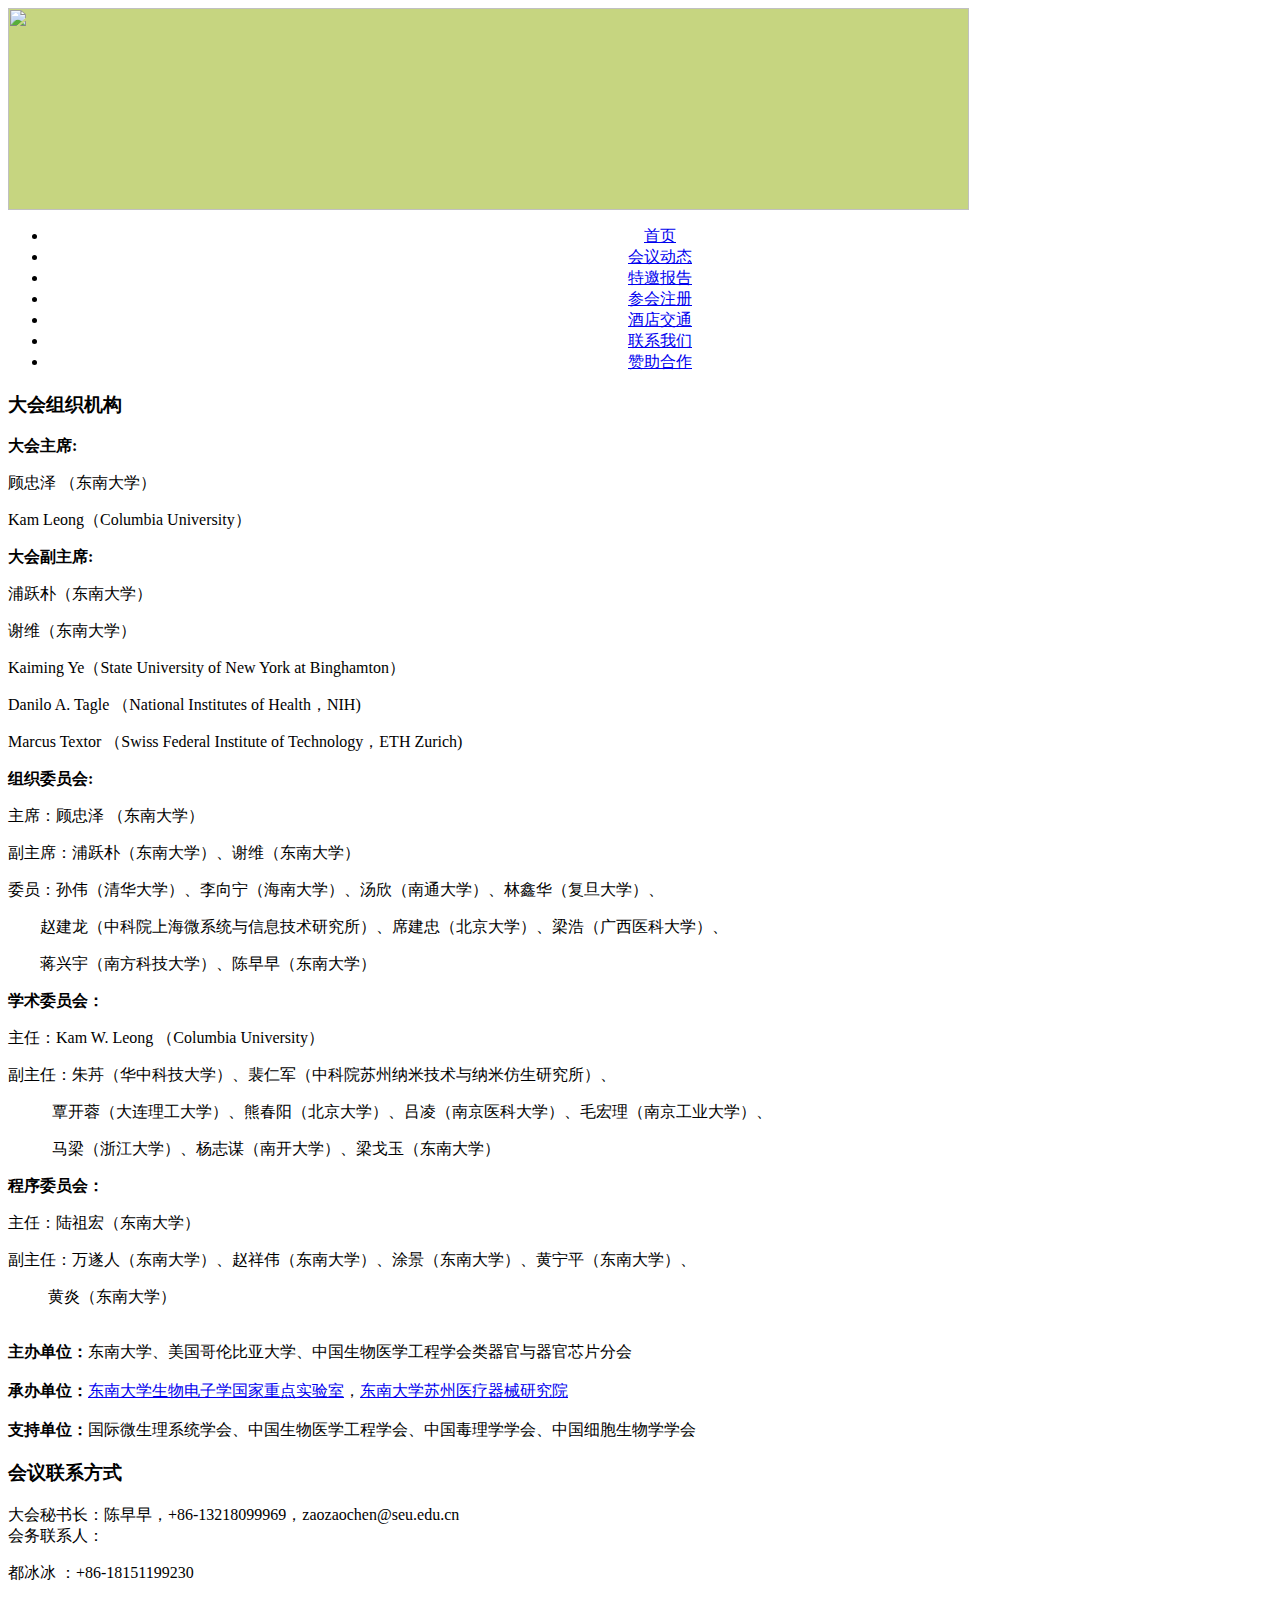
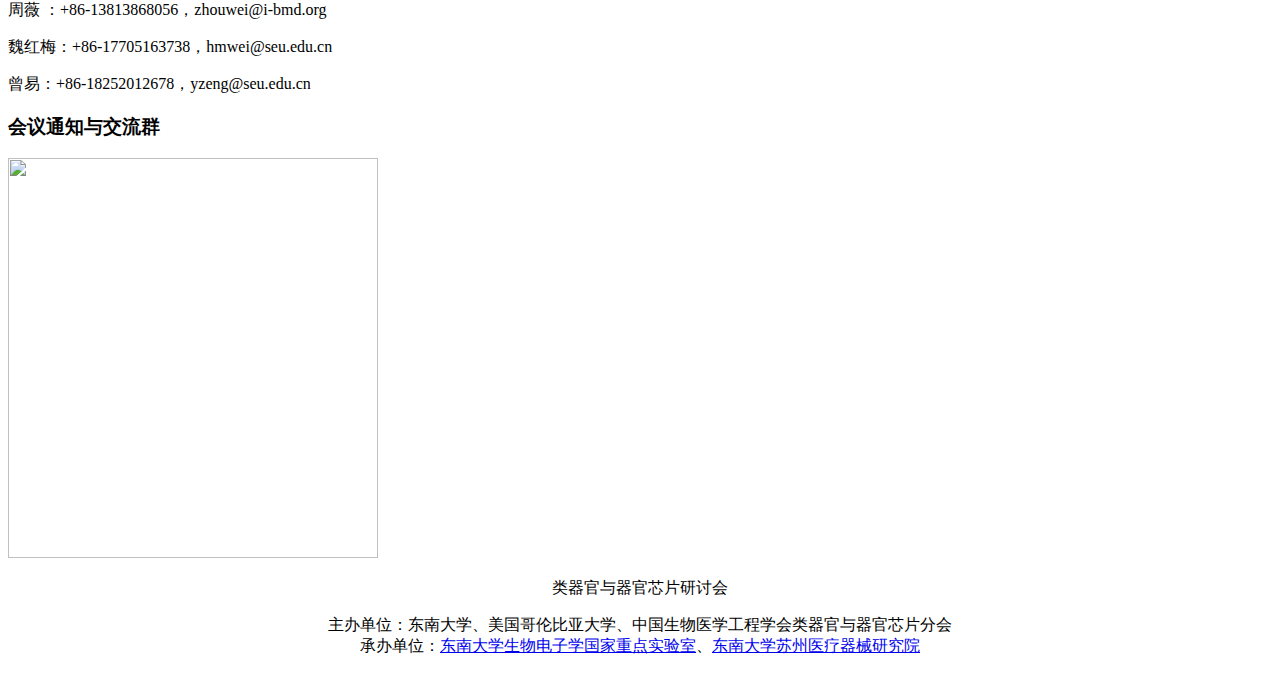
==== contact.html @ 57ede008 "Add files via upload" ====
<!doctype html>
<html>
<head>
<meta charset="utf-8">
<title>联系我们</title>

<link href="style/style.css" type="text/css" rel="stylesheet" />
<link href="SpryAssets/SpryMenuBarHorizontal.css" rel="stylesheet" type="text/css">
<script src="SpryAssets/SpryMenuBar.js" type="text/javascript"></script>
</head>

<body>

<div class="container">
  <div class="header"><a href="#"><img src="res/logo2.jpg" name="Insert_logo" width="961" height="202" id="Insert_logo" style="background-color: #C6D580; display:block;" /></a> 
    <!-- end .header --></div>
  <div class="content">
    <ul id="MenuBar1" class="MenuBarHorizontal">
      <li>
        <div align="center"><a href="index.html">首页</a></div>
      </li>
      <li>
        <div align="center"><a href="news.html">会议动态</a></div>
      </li>
      <li>
        <div align="center"><a href="speakers.html">特邀报告</a></div>
      </li>
      <li>
        <div align="center"><a href="register.html">参会注册</a></div>
      </li>
      <li>
        <div align="center"><a href="map.html">酒店交通</a></div>
      </li>
      <li class="current">
        <div align="center"><a href="contact.html">联系我们</a></div>
      </li>
	        <li>
        <div align="center"><a href="invest.html">赞助合作</a></div>
      </li>
    </ul>
   
   <div class="text">
    <div class="text">
<h3>大会组织机构</h3>
<li><strong>大会主席:</strong></li>
  <p align="justify">顾忠泽 （东南大学）</p>
  <p align="justify">Kam Leong（Columbia University）</p>
<li><strong>大会副主席:</strong></li>
	<p align="justify">浦跃朴（东南大学）</p>
	<p align="justify">谢维（东南大学）</p>
	<p align="justify">Kaiming Ye（State University of New York at Binghamton）</p>
	<p align="justify">Danilo A. Tagle （National Institutes of Health，NIH)</p>
	<p align="justify">Marcus Textor （Swiss Federal Institute of Technology，ETH Zurich)</p>

<li>
  <strong>组织委员会:</strong></li>
		<p align="justify">主席：顾忠泽 （东南大学）</p>
		<p align="justify">副主席：浦跃朴（东南大学）、谢维（东南大学）</p>
		<p align="justify">委员：孙伟（清华大学）、李向宁（海南大学）、汤欣（南通大学）、林鑫华（复旦大学）、</p>
		<p align="justify">&nbsp;&nbsp;&nbsp;&nbsp;&nbsp;&nbsp;&nbsp;&nbsp;赵建龙（中科院上海微系统与信息技术研究所）、席建忠（北京大学）、梁浩（广西医科大学）、</p>
        <p align="justify">&nbsp;&nbsp;&nbsp;&nbsp;&nbsp;&nbsp;&nbsp;&nbsp;蒋兴宇（南方科技大学）、陈早早（东南大学）</p>

<li>
  <strong>学术委员会：</strong></li>
		<p align="justify">主任：Kam W. Leong （Columbia University）</p>
		<p align="justify">副主任：朱䒟（华中科技大学）、裴仁军（中科院苏州纳米技术与纳米仿生研究所）、</p>
        <p align="justify">&nbsp;&nbsp;&nbsp;&nbsp;&nbsp;&nbsp;&nbsp;&nbsp;&nbsp;&nbsp;&nbsp;覃开蓉（大连理工大学）、熊春阳（北京大学）、吕凌（南京医科大学）、毛宏理（南京工业大学）、</p>
        <p align="justify">&nbsp;&nbsp;&nbsp;&nbsp;&nbsp;&nbsp;&nbsp;&nbsp;&nbsp;&nbsp;&nbsp;马梁（浙江大学）、杨志谋（南开大学）、梁戈玉（东南大学）</p>

<li>
  <strong>程序委员会：</strong></li>
		<p align="justify"> 主任：陆祖宏（东南大学）</p>
		<p align="justify"> 副主任：万遂人（东南大学）、赵祥伟（东南大学）、涂景（东南大学）、黄宁平（东南大学）、</p>
        <p align="justify">&nbsp;&nbsp;&nbsp;&nbsp;&nbsp;&nbsp;&nbsp;&nbsp;&nbsp;&nbsp;黄炎（东南大学）</p>
        <br />
		<li><strong>主办单位：</strong>东南大学、美国哥伦比亚大学、中国生物医学工程学会类器官与器官芯片分会</li><br />
		<li><strong>承办单位：</strong><a href="http://sklb.seu.edu.cn">东南大学生物电子学国家重点实验室</a>，<a href="https://ibmd.seu.edu.cn/">东南大学苏州医疗器械研究院</a></li><br />

<li><strong>支持单位：</strong>国际微生理系统学会、中国生物医学工程学会、中国毒理学学会、中国细胞生物学学会</li>
    </div>


<div class="text">
<h3>会议联系方式</h3>
  <li>大会秘书长：陈早早，+86-13218099969，zaozaochen@seu.edu.cn </li>
  <li>会务联系人：</li>	
	<p align="justify">都冰冰 ：+86-18151199230</p>
	<p align="justify">周薇 ：+86-13813868056，zhouwei@i-bmd.org</p>
    <p align="justify">魏红梅：+86-17705163738，hmwei@seu.edu.cn</p>
    <p align="justify">曾易：+86-18252012678，yzeng@seu.edu.cn</p>
<h3>会议通知与交流群</h3>	
	<img src="res/wechat.jpg  " width="370" height="400" alt="">
</div>


<!-- end .content -->
</div>
   </div>
 <div class="footer">
   <p class="foot" align="center">类器官与器官芯片研讨会 <br></p>
   <p class="foot" align="center">主办单位：东南大学、美国哥伦比亚大学、中国生物医学工程学会类器官与器官芯片分会<br>
    承办单位：<a href="http://sklb.seu.edu.cn" target="_blank">东南大学生物电子学国家重点实验室</a>、<a href="https://ibmd.seu.edu.cn/" target="_blank">东南大学苏州医疗器械研究院</a>
  <!-- end .footer --></div>
<!-- end .container --></div>
<script type="text/javascript">
var MenuBar1 = new Spry.Widget.MenuBar("MenuBar1", {imgDown:"SpryAssets/SpryMenuBarDownHover.gif", imgRight:"SpryAssets/SpryMenuBarRightHover.gif"});
</script>
</body>
</html>
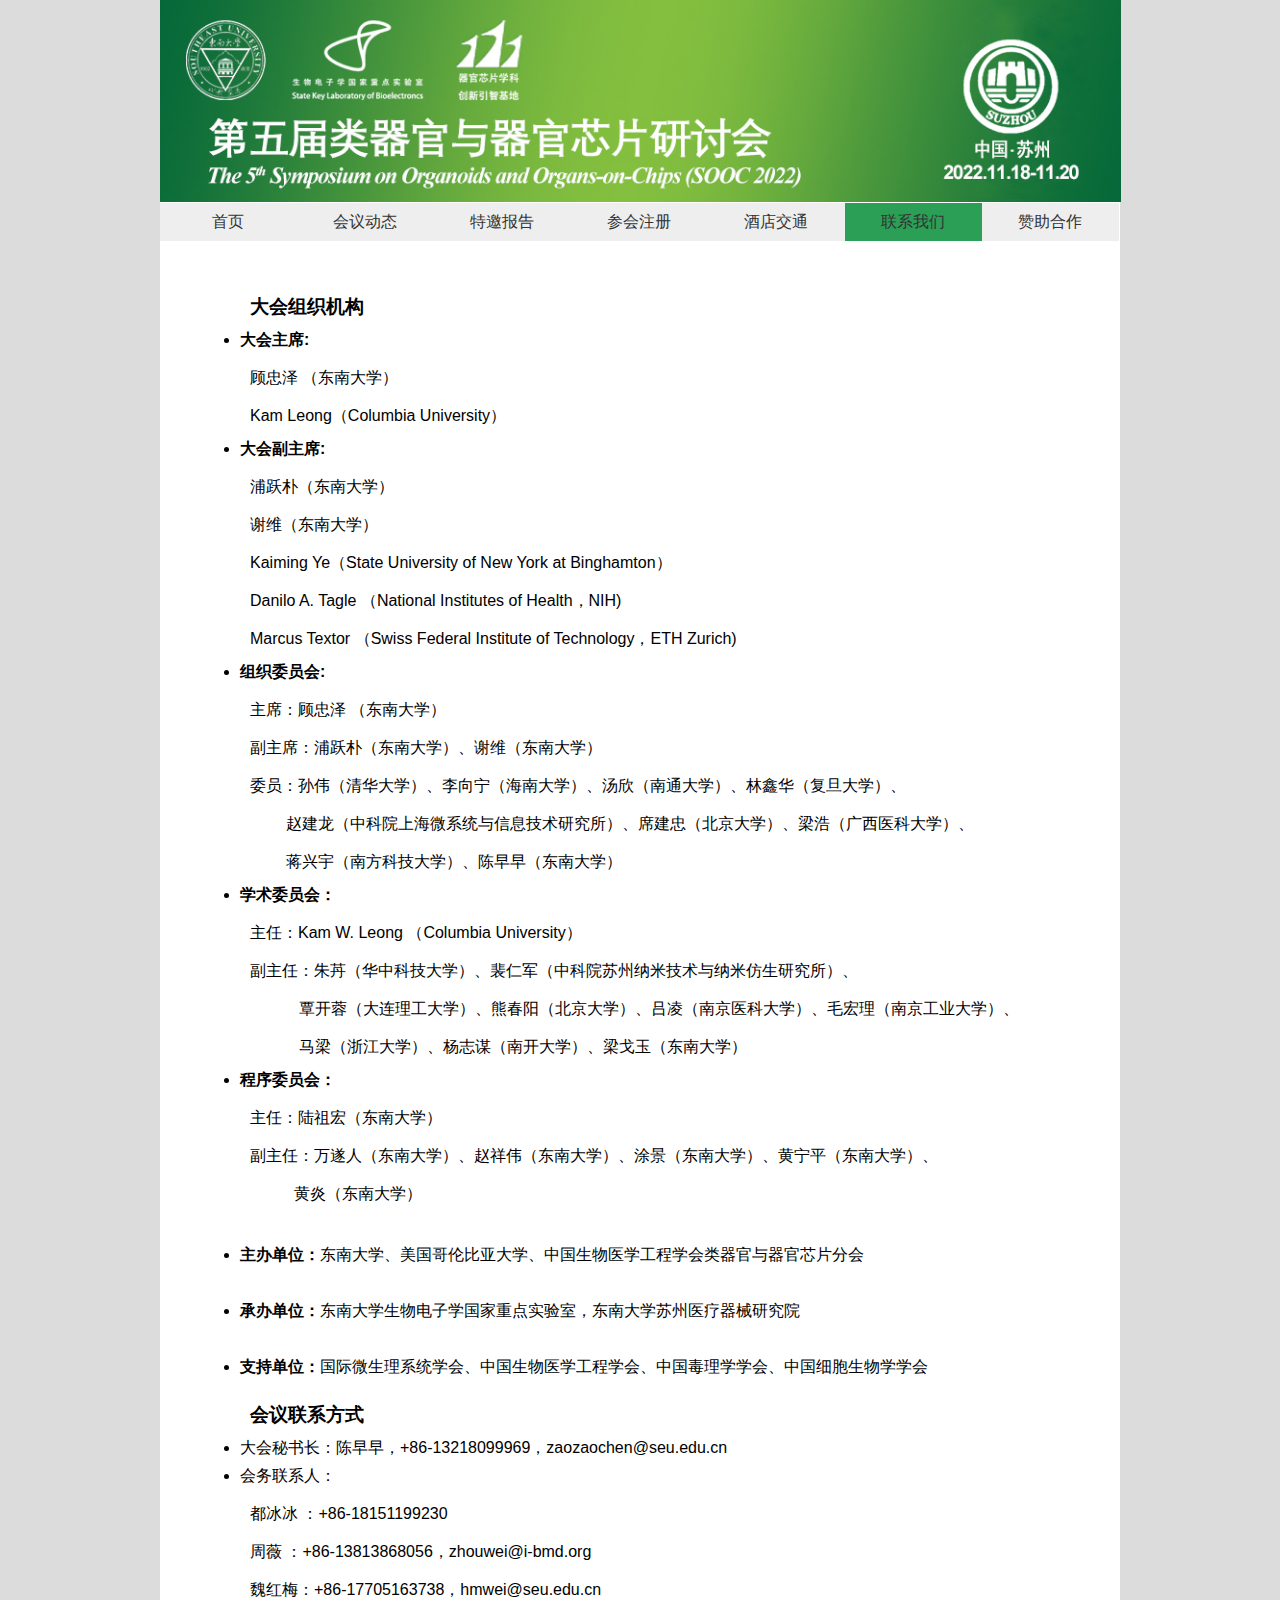
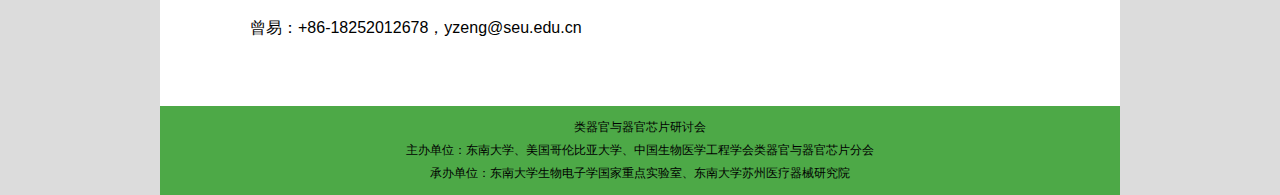
==== commit e69e9428: "Add files via upload" ====
--- a/contact.html
+++ b/contact.html
@@ -88,8 +88,7 @@
 	<p align="justify">周薇 ：+86-13813868056，zhouwei@i-bmd.org</p>
     <p align="justify">魏红梅：+86-17705163738，hmwei@seu.edu.cn</p>
     <p align="justify">曾易：+86-18252012678，yzeng@seu.edu.cn</p>
-<h3>会议通知与交流群</h3>	
-	<img src="res/wechat.jpg  " width="370" height="400" alt="">
+<h3>&nbsp;</h3>
 </div>
 
 
--- a/style/style.css
+++ b/style/style.css
@@ -0,0 +1,117 @@
+@charset "utf-8";
+/* CSS Document */
+body {
+	font: 100%/1.4 Verdana, Arial, Helvetica, sans-serif;
+	background-color: #DCDCDC;
+	margin: 0;
+	padding: 0;
+	color: #000;
+}
+/* ~~ 元素/标签选择器 ~~ */
+ul, ol, dl { /* 由于浏览器之间的差异，最佳做法是在列表中将填充和边距都设置为零。为了保持一致，您可以在此处指定需要的数值，也可以在列表所包含的列表项（LI、DT 和 DD）中指定需要的数值。请注意，除非编写一个更为具体的选择器，否则您在此处进行的设置将会层叠到 .nav 列表。 */
+	padding: 0;
+	margin: 0;
+}
+h1, h2, h3, h4, h5, h6, p {
+	margin-top: 10px;	 /* 删除上边距可以解决边距会超出其包含的 div 的问题。剩余的下边距可以使 div 与后面的任何元素保持一定距离。 */
+	margin-bottom: 5px;
+	padding-right: 15px;
+	padding-left: 10px; /* 向 div 内的元素侧边（而不是 div 自身）添加填充可避免使用任何方框模型数学。此外，也可将具有侧边填充的嵌套 div 用作替代方法。 */
+}
+a img { /* 此选择器将删除某些浏览器中显示在图像周围的默认蓝色边框（当该图像包含在链接中时） */
+	border: none;
+}
+/* ~~ 站点链接的样式必须保持此顺序，包括用于创建悬停效果的选择器组在内。 ~~ */
+a:link {
+	color: #000000;
+	text-decoration: none; /* 除非将链接设置成极为独特的外观样式，否则最好提供下划线，以便可从视觉上快速识别 */
+}
+a:visited {
+	color: #000000;
+	text-decoration: underline;
+}
+a:hover, a:active, a:focus { /* 此组选择器将为键盘导航者提供与鼠标使用者相同的悬停体验。 */
+	text-decoration: none;
+}
+
+/* ~~ 此固定宽度容器包含其它 div ~~ */
+.container {
+	width: 960px;
+	background-color: #FFF;
+	margin: 0 auto; /* 侧边的自动值与宽度结合使用，可以将布局居中对齐 */
+}
+
+/* ~~ 标题未指定宽度。它将扩展到布局的完整宽度。标题包含一个图像占位符，该占位符应替换为您自己的链接徽标 ~~ */
+.header {
+	background-color: #ADB96E;
+}
+
+/* ~~ 这是布局信息。 ~~ 
+
+1) 填充只会放置于 div 的顶部和/或底部。此 div 中的元素侧边会有填充。这样，您可以避免使用任何"方框模型数学"。请注意，如果向 div 自身添加任何侧边填充或边框，这些侧边填充或边框将与您定义的宽度相加，得出 *总计* 宽度。您也可以选择删除 div 中的元素的填充，并在该元素中另外放置一个没有任何宽度但具有设计所需填充的 div。
+
+*/
+
+.content {
+	padding: 1px 0;
+}
+
+.MenuBarHorizontal {
+    height: 80px;
+	margin: 0 auto;
+}
+.MenuBarHorizontal li.current a{  
+background: #2A9F55;
+}
+
+.text {
+	padding: 0px 30px 10px 20px;
+	line-height: 28px;
+	margin-left: 20px;
+}
+.{
+	margin-bottom: 5px;
+	padding-right: 10px;
+	padding-left: 10px;
+	line-height: 28px;
+	width: auto;
+	font-size: 16px;
+}
+.text1{
+	padding: 30px 30px 10px 20px;
+	margin-left: 20px;
+}
+.foot {
+	margin-top: 0px;
+	margin-bottom: 0;
+	padding-right: 15px;
+	padding-left: 15px;
+	line-height: 23px;
+}
+
+.w1{
+	width:200px;
+	height:200px;
+	}
+
+.footer {
+	padding: 10px 0;
+	background-color:rgb(77,169,71);
+	font-size: 12px;
+}
+
+/* ~~ 其它浮动/清除类 ~~ */
+.fltrt {  /* 此类可用于在页面中使元素向右浮动。浮动元素必须位于其在页面上的相邻元素之前。 */
+	float: right;
+	margin-left: 8px;
+}
+.fltlft { /* 此类可用于在页面中使元素向左浮动。浮动元素必须位于其在页面上的相邻元素之前。 */
+	float: left;
+	margin-right: 8px;
+}
+.clearfloat { /* 如果从 #container 中删除或移出了 #footer，则可以将此类放置在 <br /> 或空 div 中，作为 #container 内最后一个浮动 div 之后的最终元素 */
+	clear:both;
+	height:0;
+	font-size: 1px;
+	line-height: 0px;
+}--- a/SpryAssets/SpryMenuBarHorizontal.css
+++ b/SpryAssets/SpryMenuBarHorizontal.css
@@ -0,0 +1,170 @@
+@charset "UTF-8";
+
+/* SpryMenuBarHorizontal.css - version 0.6 - Spry Pre-Release 1.6.1 */
+
+/* Copyright (c) 2006. Adobe Systems Incorporated. All rights reserved. */
+
+/*******************************************************************************
+
+ LAYOUT INFORMATION: describes box model, positioning, z-order
+
+ *******************************************************************************/
+
+/* The outermost container of the Menu Bar, an auto width box with no margin or padding */
+
+ul.MenuBarHorizontal
+{
+	margin: 0;
+	padding: 0;
+	list-style-type: none;
+	font-size: 100%;
+	cursor: default;
+	width: auto;
+}
+/* Set the active Menu Bar with this class, currently setting z-index to accomodate IE rendering bug: http://therealcrisp.xs4all.nl/meuk/IE-zindexbug.html */
+ul.MenuBarActive
+{
+	z-index: 1000;
+}
+/* Menu item containers, position children relative to this container and are a fixed width */
+ul.MenuBarHorizontal li
+{
+	margin: 0;
+	padding: 0;
+	list-style-type: none;
+	font-size: 100%;
+	position: relative;
+	cursor: pointer;
+	width: 8.56em;
+	float: left;
+	visibility: visible;
+	color: #FFFFFF;
+}
+/* Submenus should appear below their parent (top: 0) with a higher z-index, but they are initially off the left side of the screen (-1000em) */
+ul.MenuBarHorizontal ul
+{
+	margin: 0;
+	padding: 0;
+	list-style-type: none;
+	font-size: 100%;
+	z-index: 1020;
+	cursor: default;
+	width: 7.5em;
+	position: absolute;
+	left: -1000em;
+}
+/* Submenu that is showing with class designation MenuBarSubmenuVisible, we set left to auto so it comes onto the screen below its parent menu item */
+ul.MenuBarHorizontal ul.MenuBarSubmenuVisible
+{
+	left: auto;
+}
+/* Menu item containers are same fixed width as parent */
+ul.MenuBarHorizontal ul li
+{
+	width: auto;
+}
+/* Submenus should appear slightly overlapping to the right (95%) and up (-5%) */
+ul.MenuBarHorizontal ul ul
+{
+	position: absolute;
+	margin: -5% 0 0 95%;
+}
+/* Submenu that is showing with class designation MenuBarSubmenuVisible, we set left to 0 so it comes onto the screen */
+ul.MenuBarHorizontal ul.MenuBarSubmenuVisible ul.MenuBarSubmenuVisible
+{
+	left: auto;
+	top: 0;
+}
+
+/*******************************************************************************
+
+ DESIGN INFORMATION: describes color scheme, borders, fonts
+
+ *******************************************************************************/
+
+/* Submenu containers have borders on all sides */
+ul.MenuBarHorizontal ul
+{
+	border: 1px solid #CCC;
+}
+/* Menu items are a light gray block with padding and no text decoration */
+ul.MenuBarHorizontal a
+{
+	display: block;
+	cursor: pointer;
+	background-color: #EEE;
+	padding: 0.5em 0.75em;
+	color: #333;
+	text-decoration: none;
+}
+/* Menu items that have mouse over or focus have a blue background and white text */
+ul.MenuBarHorizontal a:hover, ul.MenuBarHorizontal a:focus
+{
+	background-color: #2A9F55;
+	color: #FFF;
+}
+/* Menu items that are open with submenus are set to MenuBarItemHover with a blue background and white text */
+ul.MenuBarHorizontal a.MenuBarItemHover, ul.MenuBarHorizontal a.MenuBarItemSubmenuHover, ul.MenuBarHorizontal a.MenuBarSubmenuVisible
+{
+	background-color: #2A9F55;
+	color: #FFF;
+}
+
+/*******************************************************************************
+
+ SUBMENU INDICATION: styles if there is a submenu under a given menu item
+
+ *******************************************************************************/
+
+/* Menu items that have a submenu have the class designation MenuBarItemSubmenu and are set to use a background image positioned on the far left (95%) and centered vertically (50%) */
+ul.MenuBarHorizontal a.MenuBarItemSubmenu
+{
+	background-image: url(SpryMenuBarDown.gif);
+	background-repeat: no-repeat;
+	background-position: 95% 50%;
+}
+/* Menu items that have a submenu have the class designation MenuBarItemSubmenu and are set to use a background image positioned on the far left (95%) and centered vertically (50%) */
+ul.MenuBarHorizontal ul a.MenuBarItemSubmenu
+{
+	background-image: url(SpryMenuBarRight.gif);
+	background-repeat: no-repeat;
+	background-position: 95% 50%;
+}
+/* Menu items that are open with submenus have the class designation MenuBarItemSubmenuHover and are set to use a "hover" background image positioned on the far left (95%) and centered vertically (50%) */
+ul.MenuBarHorizontal a.MenuBarItemSubmenuHover
+{
+	background-image: url(SpryMenuBarDownHover.gif);
+	background-repeat: no-repeat;
+	background-position: 95% 50%;
+}
+/* Menu items that are open with submenus have the class designation MenuBarItemSubmenuHover and are set to use a "hover" background image positioned on the far left (95%) and centered vertically (50%) */
+ul.MenuBarHorizontal ul a.MenuBarItemSubmenuHover
+{
+	background-image: url(SpryMenuBarRightHover.gif);
+	background-repeat: no-repeat;
+	background-position: 95% 50%;
+}
+
+/*******************************************************************************
+
+ BROWSER HACKS: the hacks below should not be changed unless you are an expert
+
+ *******************************************************************************/
+
+/* HACK FOR IE: to make sure the sub menus show above form controls, we underlay each submenu with an iframe */
+ul.MenuBarHorizontal iframe
+{
+	position: absolute;
+	z-index: 1010;
+	filter:alpha(opacity:0.1);
+}
+/* HACK FOR IE: to stabilize appearance of menu items; the slash in float is to keep IE 5.0 from parsing */
+@media screen, projection
+{
+	ul.MenuBarHorizontal li.MenuBarItemIE
+	{
+		display: inline;
+		f\loat: left;
+		background: #FFF;
+	}
+}
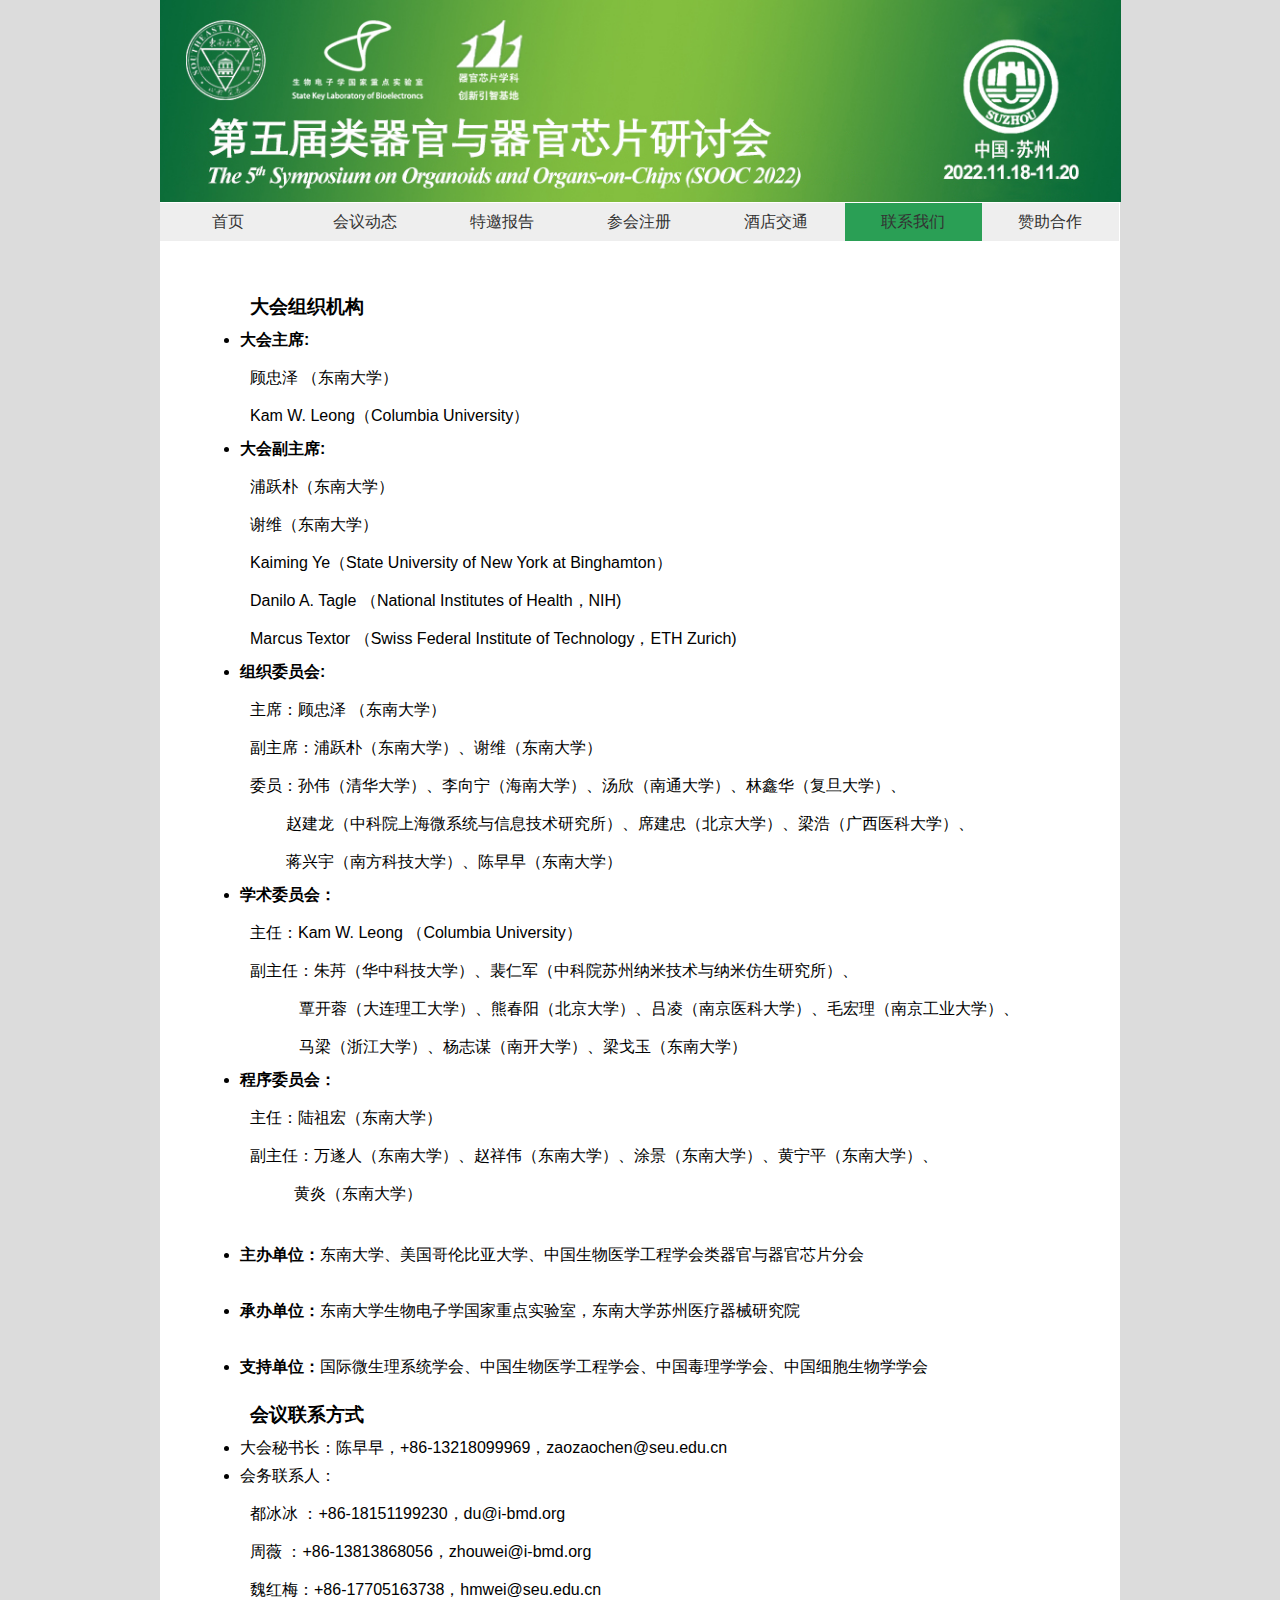
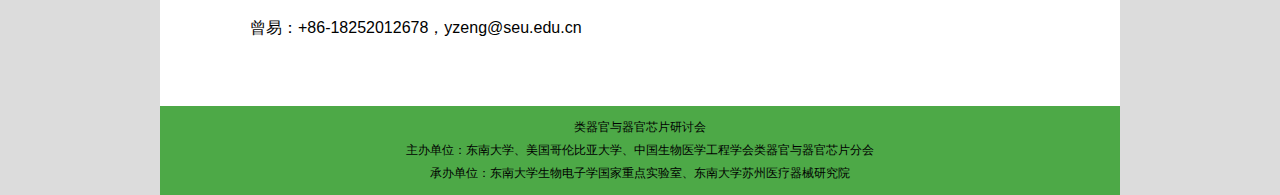
==== commit 6ac62840: "Add files via upload" ====
--- a/contact.html
+++ b/contact.html
@@ -44,7 +44,7 @@
 <h3>大会组织机构</h3>
 <li><strong>大会主席:</strong></li>
   <p align="justify">顾忠泽 （东南大学）</p>
-  <p align="justify">Kam Leong（Columbia University）</p>
+  <p align="justify">Kam W. Leong（Columbia University）</p>
 <li><strong>大会副主席:</strong></li>
 	<p align="justify">浦跃朴（东南大学）</p>
 	<p align="justify">谢维（东南大学）</p>
@@ -84,7 +84,7 @@
 <h3>会议联系方式</h3>
   <li>大会秘书长：陈早早，+86-13218099969，zaozaochen@seu.edu.cn </li>
   <li>会务联系人：</li>	
-	<p align="justify">都冰冰 ：+86-18151199230</p>
+	<p align="justify">都冰冰 ：+86-18151199230，du@i-bmd.org</p>
 	<p align="justify">周薇 ：+86-13813868056，zhouwei@i-bmd.org</p>
     <p align="justify">魏红梅：+86-17705163738，hmwei@seu.edu.cn</p>
     <p align="justify">曾易：+86-18252012678，yzeng@seu.edu.cn</p>
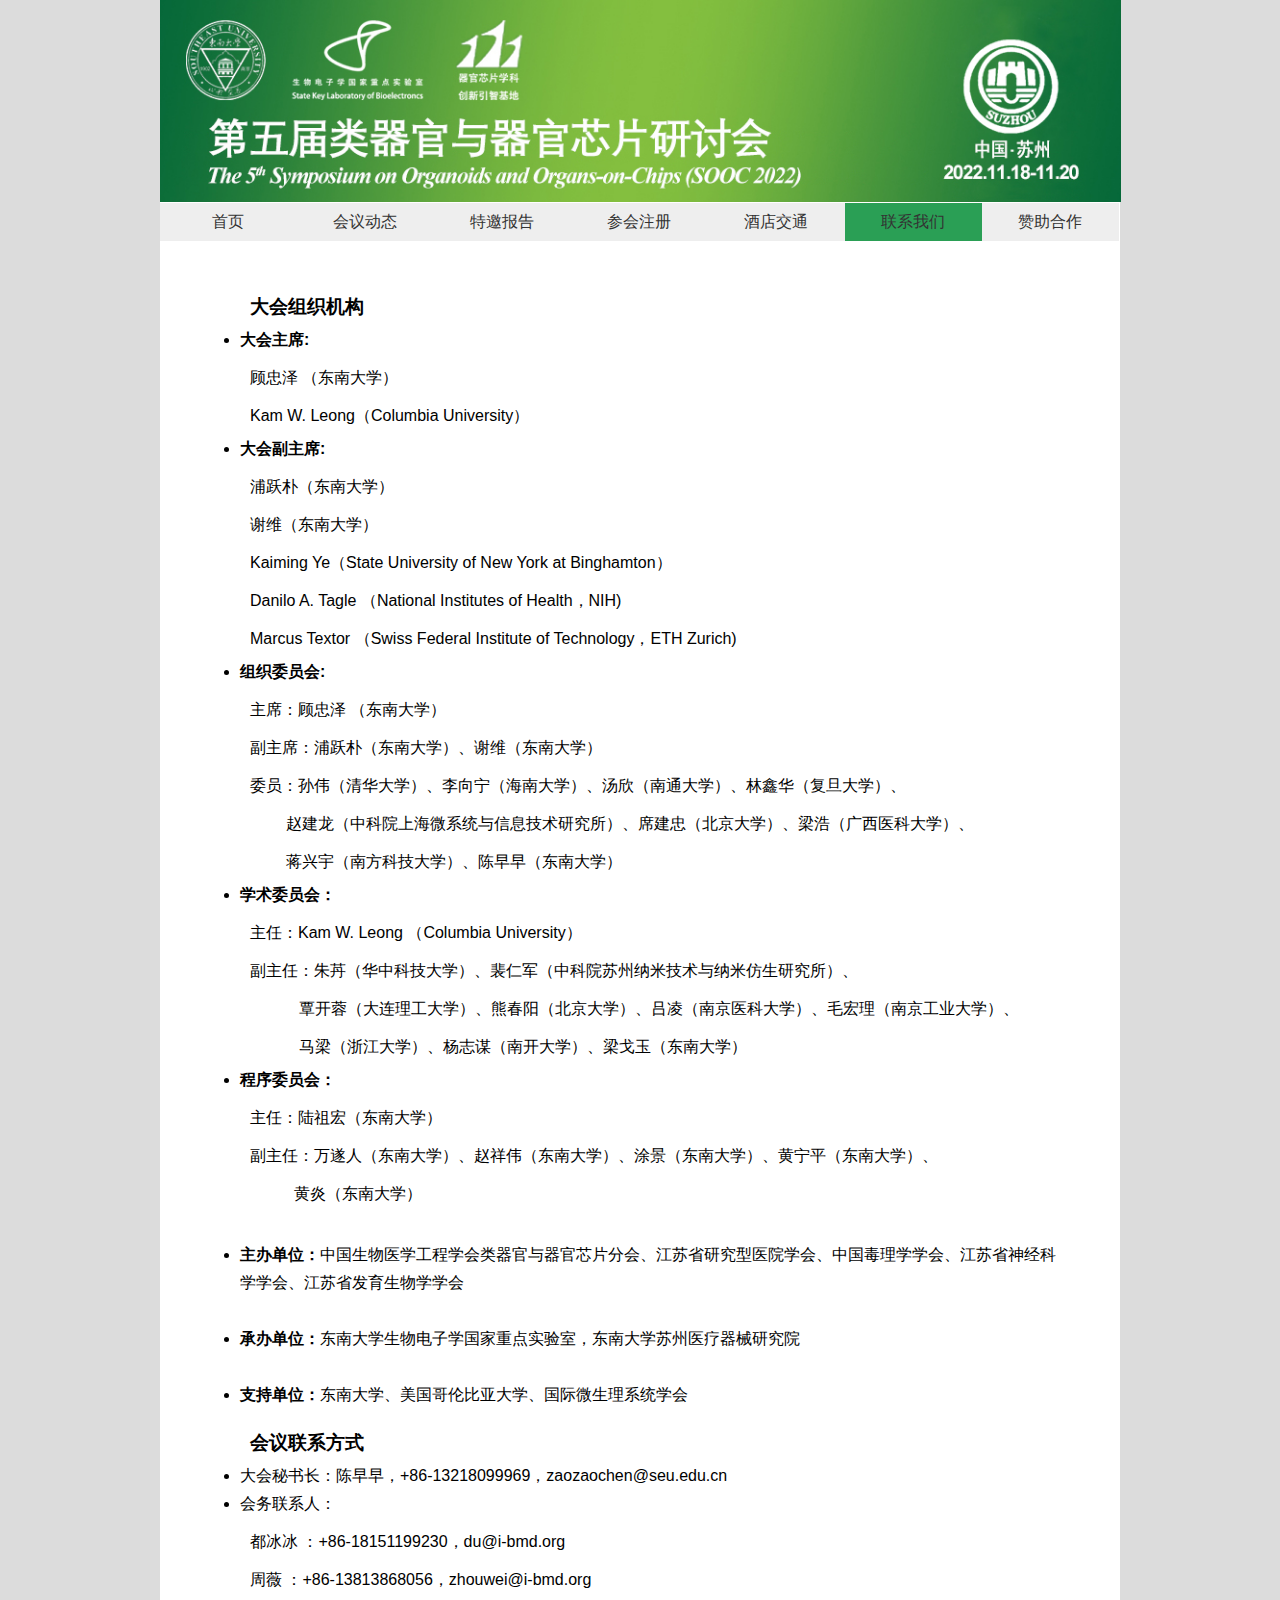
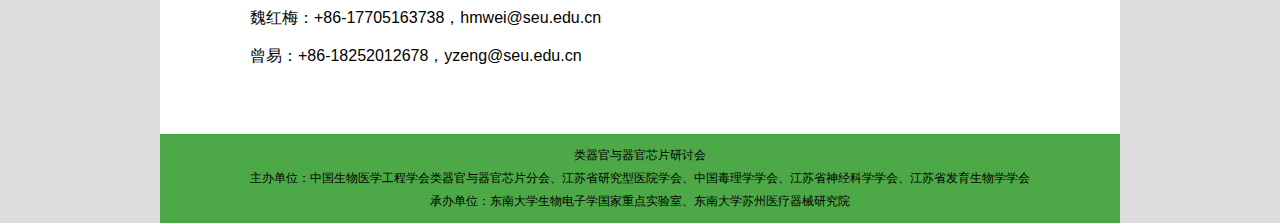
==== commit 372d9272: "Add files via upload" ====
--- a/contact.html
+++ b/contact.html
@@ -73,10 +73,10 @@
 		<p align="justify"> 副主任：万遂人（东南大学）、赵祥伟（东南大学）、涂景（东南大学）、黄宁平（东南大学）、</p>
         <p align="justify">&nbsp;&nbsp;&nbsp;&nbsp;&nbsp;&nbsp;&nbsp;&nbsp;&nbsp;&nbsp;黄炎（东南大学）</p>
         <br />
-		<li><strong>主办单位：</strong>东南大学、美国哥伦比亚大学、中国生物医学工程学会类器官与器官芯片分会</li><br />
+		<li><strong>主办单位：</strong>中国生物医学工程学会类器官与器官芯片分会、江苏省研究型医院学会、中国毒理学学会、江苏省神经科学学会、江苏省发育生物学学会</li><br />
 		<li><strong>承办单位：</strong><a href="http://sklb.seu.edu.cn">东南大学生物电子学国家重点实验室</a>，<a href="https://ibmd.seu.edu.cn/">东南大学苏州医疗器械研究院</a></li><br />
 
-<li><strong>支持单位：</strong>国际微生理系统学会、中国生物医学工程学会、中国毒理学学会、中国细胞生物学学会</li>
+<li><strong>支持单位：</strong>东南大学、美国哥伦比亚大学、国际微生理系统学会</li>
     </div>
 
 
@@ -97,7 +97,7 @@
    </div>
  <div class="footer">
    <p class="foot" align="center">类器官与器官芯片研讨会 <br></p>
-   <p class="foot" align="center">主办单位：东南大学、美国哥伦比亚大学、中国生物医学工程学会类器官与器官芯片分会<br>
+   <p class="foot" align="center">主办单位：中国生物医学工程学会类器官与器官芯片分会、江苏省研究型医院学会、中国毒理学学会、江苏省神经科学学会、江苏省发育生物学学会<br>
     承办单位：<a href="http://sklb.seu.edu.cn" target="_blank">东南大学生物电子学国家重点实验室</a>、<a href="https://ibmd.seu.edu.cn/" target="_blank">东南大学苏州医疗器械研究院</a>
   <!-- end .footer --></div>
 <!-- end .container --></div>
